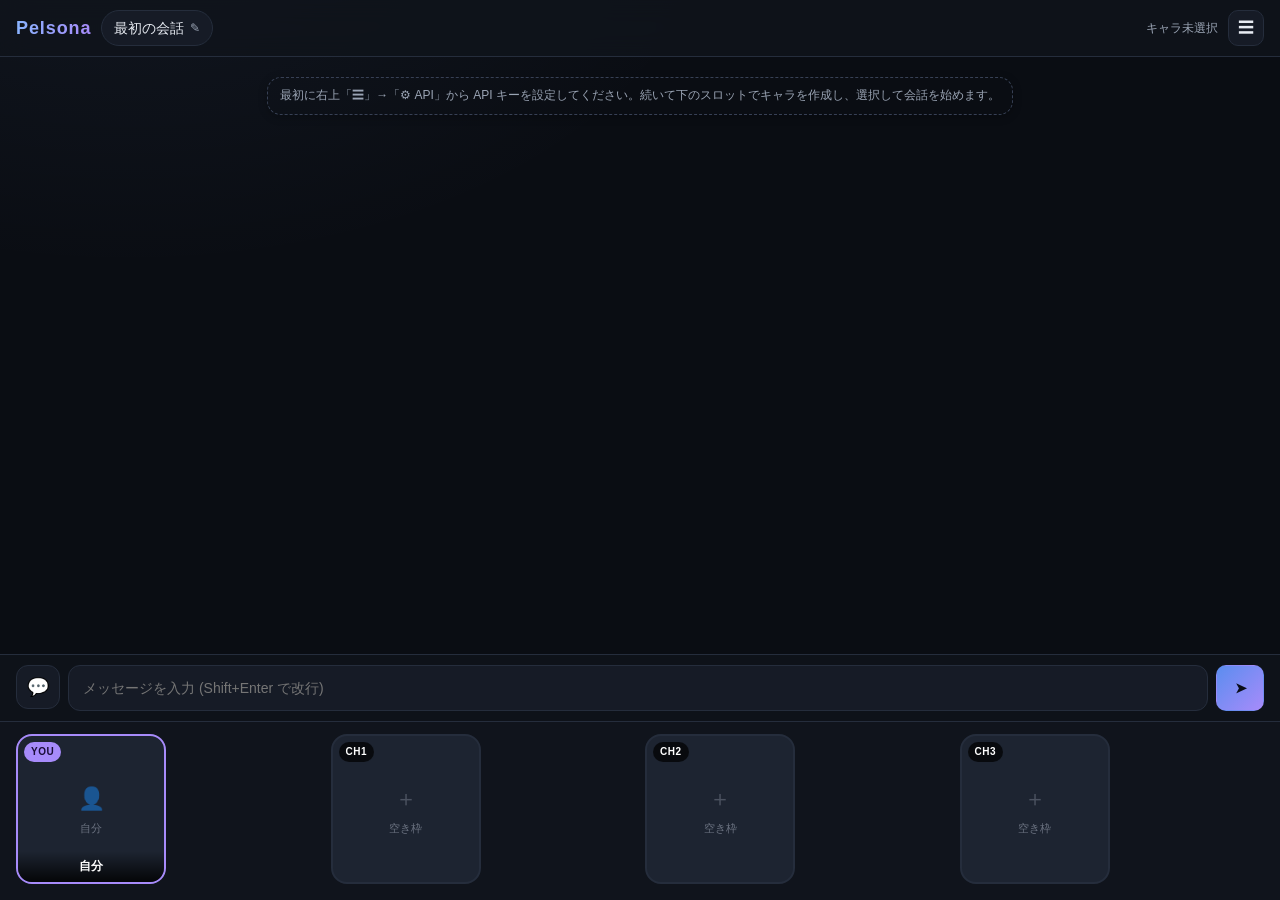
==== index.html @ 5e270f87 "Tighten reply parsing and add regenerate / length controls - Parser now scans the entire reply for [" ====
<!DOCTYPE html>
<html lang="ja">
<head>
<meta charset="UTF-8" />
<meta name="viewport" content="width=device-width, initial-scale=1.0" />
<title>Pelsona - キャラクターチャット</title>
<link rel="stylesheet" href="styles.css" />
</head>
<body>
  <div class="app">
    <header class="topbar">
      <div class="topbar-left">
        <h1 class="brand">Pelsona</h1>
        <button id="btnChatMeta" class="chat-label" title="チャット設定">
          <span id="chatNameLabel">新しい会話</span>
          <span class="chat-edit-icon">✎</span>
        </button>
      </div>
      <div class="topbar-right">
        <span id="activeLabel" class="active-label"></span>
        <button id="btnMenu" class="icon-btn-lg" title="メニュー">☰</button>
      </div>
    </header>

    <main id="chatArea" class="chat-area">
      <div id="messages" class="messages"></div>
      <div id="placeholder" class="placeholder">
        <div class="placeholder-inner">
          <div class="placeholder-icon">💬</div>
          <p class="placeholder-title">キャラを選んで会話を始めよう</p>
          <p class="placeholder-sub">下のスロットをクリックしてキャラを設定・選択します。複数選ぶとグループ会話になります。</p>
        </div>
      </div>
    </main>

    <form id="composer" class="composer">
      <button id="btnMode" type="button" class="mode-toggle" title="入力モード切替 (💬 セリフ / 📖 地の文)">💬</button>
      <textarea id="input" placeholder="メッセージを入力 (Shift+Enter で改行)" rows="1"></textarea>
      <button id="btnSend" type="submit" class="btn btn-primary btn-send" title="送信">
        <span class="send-icon">➤</span>
      </button>
    </form>

    <section class="slot-bar" id="slotBar"></section>
  </div>

  <!-- Drawer -->
  <div id="drawer" class="drawer hidden" role="dialog" aria-modal="true">
    <div class="drawer-panel">
      <div class="drawer-header">
        <h2 class="drawer-title">メニュー</h2>
        <button class="icon-btn" data-close="drawer" aria-label="閉じる">✕</button>
      </div>
      <div class="drawer-tabs">
        <button class="drawer-tab active" data-tab="chats">💬 チャット</button>
        <button class="drawer-tab" data-tab="presets">📚 キャラ</button>
        <button class="drawer-tab" data-tab="world">🌍 世界観</button>
        <button class="drawer-tab" data-tab="api">⚙ API</button>
      </div>

      <div class="drawer-body">
        <!-- Chats tab -->
        <section class="drawer-section active" data-panel="chats">
          <div class="drawer-toolbar">
            <button id="btnNewChat" class="btn btn-primary">＋ 新しい会話</button>
          </div>
          <div id="chatList" class="list"></div>
        </section>

        <!-- Presets tab -->
        <section class="drawer-section" data-panel="presets">
          <p class="hint">キャラ編集画面の「プリセットに保存」ボタンで登録できます。</p>
          <div id="presetList" class="list"></div>
        </section>

        <!-- World tab -->
        <section class="drawer-section" data-panel="world">
          <p class="hint">世界観は全チャットで共通のシステム設定として挿入されます。</p>
          <label class="field">
            <span>世界観のタイトル</span>
            <input type="text" id="worldName" placeholder="例: 剣と魔法の異世界" />
          </label>
          <label class="field">
            <span>世界観の説明</span>
            <textarea id="worldDescription" rows="10" placeholder="例: 200年前の大戦で魔王が封印された世界。主人公は異世界から召喚された..."></textarea>
          </label>
          <div class="drawer-actions">
            <button id="btnSaveWorld" class="btn btn-primary">保存</button>
          </div>
        </section>

        <!-- API tab -->
        <section class="drawer-section" data-panel="api">
          <label class="field">
            <span>プロバイダ</span>
            <select id="apiProvider">
              <option value="gemini">Google Gemini</option>
              <option value="anthropic">Anthropic (Claude)</option>
              <option value="openai">OpenAI 互換</option>
            </select>
          </label>
          <label class="field">
            <span>API キー</span>
            <input type="password" id="apiKey" placeholder="sk-... / AIza..." autocomplete="off" />
            <small class="hint">キーはこのブラウザの localStorage にのみ保存されます。</small>
          </label>
          <label class="field">
            <span>エンドポイント (任意・OpenAI互換のみ)</span>
            <input type="text" id="apiBase" placeholder="例: https://api.openai.com/v1" />
          </label>
          <label class="field">
            <span>モデル名</span>
            <input type="text" id="apiModel" placeholder="gemini-2.5-flash / claude-opus-4-7 / gpt-4o-mini" />
          </label>
          <div class="field-row">
            <label class="field">
              <span>Temperature</span>
              <input type="number" id="apiTemp" min="0" max="2" step="0.1" value="0.8" />
            </label>
            <label class="field">
              <span>最大トークン</span>
              <input type="number" id="apiMaxTokens" min="64" max="8192" step="64" value="1024" />
            </label>
          </div>
          <div class="drawer-actions">
            <button id="apiSave" class="btn btn-primary">保存</button>
          </div>
        </section>
      </div>
    </div>
  </div>

  <!-- Character edit modal -->
  <div id="charModal" class="modal hidden" role="dialog" aria-modal="true">
    <div class="modal-card">
      <div class="modal-header">
        <h2 id="charModalTitle">キャラクター設定</h2>
        <button class="icon-btn" data-close="charModal" aria-label="閉じる">✕</button>
      </div>
      <div class="modal-body">
        <div class="avatar-edit">
          <div class="avatar-preview" id="avatarPreview">
            <span class="avatar-preview-placeholder">🖼</span>
          </div>
          <div class="avatar-controls">
            <label class="btn btn-secondary btn-block">
              画像を選択
              <input type="file" id="avatarFile" accept="image/*" hidden />
            </label>
            <button type="button" id="avatarClear" class="btn btn-ghost btn-block">画像削除</button>
          </div>
        </div>

        <div class="preset-controls" id="presetControls">
          <button type="button" id="btnLoadPreset" class="btn btn-secondary">📚 プリセットから読込</button>
          <button type="button" id="btnSavePreset" class="btn btn-secondary">💾 プリセットに保存</button>
        </div>

        <label class="field">
          <span>名前</span>
          <input type="text" id="charName" maxlength="40" placeholder="キャラ名" />
        </label>
        <label class="field" id="personaField">
          <span>キャラ設定 (人格・背景・性格など)</span>
          <textarea id="charPersona" rows="4" placeholder="例: クールで知的な探偵。皮肉屋だが情に厚い。"></textarea>
        </label>
        <label class="field" id="toneField">
          <span>口調 (話し方の特徴)</span>
          <textarea id="charTone" rows="3" placeholder="例: 一人称は「僕」。語尾に「〜だよ」を使う。敬語は使わない。"></textarea>
        </label>
        <label class="field" id="greetingField">
          <span>最初の一言 (任意)</span>
          <input type="text" id="charGreeting" placeholder="例: やあ、今日はどんな依頼だい？" />
        </label>
      </div>
      <div class="modal-footer">
        <button type="button" id="charDelete" class="btn btn-danger">枠を空にする</button>
        <div class="modal-footer-right">
          <button type="button" class="btn btn-ghost" data-close="charModal">キャンセル</button>
          <button type="button" id="charSave" class="btn btn-primary">保存</button>
        </div>
      </div>
    </div>
  </div>

  <!-- Chat meta modal -->
  <div id="chatMetaModal" class="modal hidden" role="dialog" aria-modal="true">
    <div class="modal-card">
      <div class="modal-header">
        <h2>チャット設定</h2>
        <button class="icon-btn" data-close="chatMetaModal" aria-label="閉じる">✕</button>
      </div>
      <div class="modal-body">
        <label class="field">
          <span>チャット名</span>
          <input type="text" id="chatNameInput" maxlength="60" />
        </label>
        <label class="field">
          <span>応答の文量</span>
          <select id="chatLength">
            <option value="short">短め (簡潔)</option>
            <option value="normal">標準</option>
            <option value="long">長め (描写多め)</option>
            <option value="very_long">とても長め (じっくり描写)</option>
          </select>
        </label>
        <label class="field">
          <span>シチュエーション設定 (このチャットだけの状況)</span>
          <textarea id="chatSituation" rows="6" placeholder="例: 酒場で偶然出会った場面。夜更けで人気は少ない。主人公は疲れた様子で席に座る。"></textarea>
          <small class="hint">今回のチャットでのみ機能する場面・状況を書きます。</small>
        </label>
        <label class="field">
          <span>引き継ぎメモ (前回までのあらすじ)</span>
          <textarea id="chatCarryover" rows="6" placeholder="例: 前回、主人公とアリアは森の洞窟で怪物と戦い、撃退した。彼らは街へ戻る道中..."></textarea>
          <small class="hint">別チャットから話の流れを継承したいときに書きます。システムプロンプトに含まれます。</small>
        </label>
      </div>
      <div class="modal-footer">
        <button type="button" id="chatDelete" class="btn btn-danger">このチャットを削除</button>
        <div class="modal-footer-right">
          <button type="button" class="btn btn-ghost" data-close="chatMetaModal">キャンセル</button>
          <button type="button" id="chatMetaSave" class="btn btn-primary">保存</button>
        </div>
      </div>
    </div>
  </div>

  <!-- New chat modal -->
  <div id="newChatModal" class="modal hidden" role="dialog" aria-modal="true">
    <div class="modal-card">
      <div class="modal-header">
        <h2>新しい会話</h2>
        <button class="icon-btn" data-close="newChatModal" aria-label="閉じる">✕</button>
      </div>
      <div class="modal-body">
        <label class="field">
          <span>チャット名</span>
          <input type="text" id="newChatName" placeholder="例: 森の奥での邂逅" />
        </label>
        <label class="field">
          <span>キャラ構成</span>
          <select id="newChatSlotsSource">
            <option value="current">現在のスロットを引き継ぐ</option>
            <option value="empty">空の状態から始める</option>
          </select>
        </label>
        <label class="field">
          <span>シチュエーション (このチャット用)</span>
          <textarea id="newChatSituation" rows="4" placeholder="このチャット限定の場面・状況"></textarea>
        </label>
        <label class="field">
          <span>引き継ぎメモ (任意)</span>
          <textarea id="newChatCarryover" rows="4" placeholder="前の会話から引き継ぎたい流れ"></textarea>
          <button type="button" id="btnFillCarryover" class="btn btn-ghost btn-small">現在の会話の末尾を引用</button>
        </label>
      </div>
      <div class="modal-footer">
        <div></div>
        <div class="modal-footer-right">
          <button type="button" class="btn btn-ghost" data-close="newChatModal">キャンセル</button>
          <button type="button" id="newChatCreate" class="btn btn-primary">作成</button>
        </div>
      </div>
    </div>
  </div>

  <!-- Preset picker modal -->
  <div id="presetPickerModal" class="modal hidden" role="dialog" aria-modal="true">
    <div class="modal-card">
      <div class="modal-header">
        <h2>プリセットから読込</h2>
        <button class="icon-btn" data-close="presetPickerModal" aria-label="閉じる">✕</button>
      </div>
      <div class="modal-body">
        <p class="hint">クリックすると現在編集中のスロットに読み込みます。</p>
        <div id="presetPickerList" class="preset-grid"></div>
      </div>
    </div>
  </div>

  <!-- Save preset modal -->
  <div id="savePresetModal" class="modal hidden" role="dialog" aria-modal="true">
    <div class="modal-card">
      <div class="modal-header">
        <h2>プリセットに保存</h2>
        <button class="icon-btn" data-close="savePresetModal" aria-label="閉じる">✕</button>
      </div>
      <div class="modal-body">
        <label class="field">
          <span>プリセット名</span>
          <input type="text" id="savePresetName" maxlength="40" />
          <small class="hint">同名のプリセットがあれば上書きされます。</small>
        </label>
      </div>
      <div class="modal-footer">
        <div></div>
        <div class="modal-footer-right">
          <button type="button" class="btn btn-ghost" data-close="savePresetModal">キャンセル</button>
          <button type="button" id="savePresetConfirm" class="btn btn-primary">保存</button>
        </div>
      </div>
    </div>
  </div>

  <!-- Toast -->
  <div id="toast" class="toast hidden"></div>

  <script src="app.js"></script>
</body>
</html>
---- styles.css ----
:root {
  --bg: #0a0d13;
  --bg-1: #10141c;
  --bg-2: #161b26;
  --bg-3: #1d2431;
  --bg-hover: #242c3b;
  --border: #252d3c;
  --border-strong: #374055;
  --text: #e8ecf3;
  --text-dim: #9aa4b4;
  --text-muted: #6b7280;
  --accent: #8ab4ff;
  --accent-strong: #5b8def;
  --accent-2: #a78bfa;
  --danger: #f87171;
  --success: #34d399;
  --warning: #fbbf24;
  --bubble-other: #1c2332;
  --bubble-me: #2d3470;
  --bubble-me-border: #4a52a8;
  --shadow-lg: 0 24px 48px rgba(0, 0, 0, 0.45);
  --shadow-md: 0 8px 24px rgba(0, 0, 0, 0.32);
  --shadow-sm: 0 2px 8px rgba(0, 0, 0, 0.25);
  --radius-xl: 20px;
  --radius-lg: 16px;
  --radius-md: 12px;
  --radius-sm: 8px;
}

* { box-sizing: border-box; }

html, body {
  margin: 0;
  padding: 0;
  height: 100%;
  background: var(--bg);
  background-image:
    radial-gradient(1000px 600px at 10% -10%, rgba(138, 180, 255, 0.06), transparent 60%),
    radial-gradient(800px 500px at 110% 110%, rgba(167, 139, 250, 0.05), transparent 60%);
  color: var(--text);
  font-family: -apple-system, BlinkMacSystemFont, "Segoe UI", "Hiragino Sans",
               "Yu Gothic", Meiryo, "Noto Sans JP", sans-serif;
  font-size: 14px;
  line-height: 1.6;
  overflow: hidden;
  -webkit-font-smoothing: antialiased;
}

body { display: block; }

.app {
  display: grid;
  grid-template-rows: auto 1fr auto auto;
  height: 100vh;
}

/* ---------- Top bar ---------- */
.topbar {
  display: flex;
  align-items: center;
  justify-content: space-between;
  gap: 12px;
  padding: 10px 16px;
  background: rgba(16, 20, 28, 0.85);
  backdrop-filter: blur(12px);
  -webkit-backdrop-filter: blur(12px);
  border-bottom: 1px solid var(--border);
  z-index: 10;
}
.topbar-left, .topbar-right {
  display: flex;
  align-items: center;
  gap: 10px;
  min-width: 0;
}
.brand {
  margin: 0;
  font-size: 18px;
  font-weight: 700;
  letter-spacing: 0.05em;
  background: linear-gradient(90deg, var(--accent), var(--accent-2));
  -webkit-background-clip: text;
  background-clip: text;
  -webkit-text-fill-color: transparent;
  white-space: nowrap;
}
.chat-label {
  display: inline-flex;
  align-items: center;
  gap: 6px;
  background: var(--bg-2);
  border: 1px solid var(--border);
  color: var(--text);
  padding: 6px 12px;
  border-radius: 999px;
  font: inherit;
  cursor: pointer;
  max-width: 40vw;
  min-width: 0;
  transition: border-color 0.15s ease, background 0.15s ease;
}
.chat-label:hover { border-color: var(--border-strong); background: var(--bg-3); }
.chat-label > span:first-child {
  overflow: hidden;
  text-overflow: ellipsis;
  white-space: nowrap;
}
.chat-edit-icon { color: var(--text-dim); font-size: 12px; }
.active-label {
  color: var(--text-dim);
  font-size: 12px;
  max-width: 30vw;
  overflow: hidden;
  text-overflow: ellipsis;
  white-space: nowrap;
}

/* ---------- Chat area ---------- */
.chat-area {
  position: relative;
  overflow-y: auto;
  padding: 20px 16px 12px;
  scroll-behavior: smooth;
}
.messages {
  display: flex;
  flex-direction: column;
  gap: 12px;
  max-width: 900px;
  margin: 0 auto;
  padding-bottom: 8px;
}
.placeholder {
  position: absolute;
  inset: 0;
  display: flex;
  align-items: center;
  justify-content: center;
  pointer-events: none;
  padding: 32px;
}
.placeholder-inner {
  text-align: center;
  max-width: 360px;
}
.placeholder-icon { font-size: 40px; margin-bottom: 10px; opacity: 0.6; }
.placeholder-title { color: var(--text); font-size: 16px; margin: 0 0 6px; }
.placeholder-sub { color: var(--text-dim); font-size: 13px; margin: 0; line-height: 1.6; }

/* ---------- Messages ---------- */
.msg {
  display: flex;
  gap: 10px;
  align-items: flex-end;
  max-width: 82%;
  animation: msgIn 0.18s ease-out;
}
@keyframes msgIn {
  from { opacity: 0; transform: translateY(6px); }
  to   { opacity: 1; transform: translateY(0); }
}
.msg.me { align-self: flex-end; flex-direction: row-reverse; }
.msg .avatar {
  width: 40px;
  height: 40px;
  border-radius: 50%;
  background-color: var(--bg-3);
  background-size: cover;
  background-position: center;
  border: 1px solid var(--border);
  flex-shrink: 0;
  display: flex;
  align-items: center;
  justify-content: center;
  font-size: 14px;
  color: var(--text-dim);
  box-shadow: var(--shadow-sm);
}
.msg-body { min-width: 0; display: flex; flex-direction: column; }
.msg .name {
  font-size: 11px;
  color: var(--text-dim);
  margin-bottom: 3px;
  padding: 0 4px;
}
.msg.me .name { text-align: right; }
.msg .bubble {
  background: var(--bubble-other);
  padding: 10px 14px;
  border-radius: 14px;
  border: 1px solid var(--border);
  white-space: pre-wrap;
  word-break: break-word;
  box-shadow: var(--shadow-sm);
}
.msg.me .bubble {
  background: var(--bubble-me);
  border-color: var(--bubble-me-border);
}
.msg .bubble.typing {
  color: var(--text-dim);
  font-style: italic;
}
.msg.system {
  align-self: center;
  max-width: 92%;
}
.msg.system .bubble {
  background: transparent;
  border: 1px dashed var(--border-strong);
  color: var(--text-dim);
  font-size: 12px;
  padding: 8px 12px;
}
.msg.error .bubble {
  background: rgba(248, 113, 113, 0.08);
  border-color: var(--danger);
  color: #fca5a5;
}

.regen-row {
  display: flex;
  justify-content: center;
  margin: 4px 0 6px;
}
.regen-row .btn {
  font-size: 12px;
  padding: 5px 12px;
  border-radius: 999px;
  background: var(--bg-2);
  border: 1px solid var(--border);
  color: var(--text-dim);
}
.regen-row .btn:hover {
  background: var(--bg-3);
  color: var(--text);
  border-color: var(--border-strong);
}

/* ---------- Composer ---------- */
.composer {
  display: flex;
  gap: 8px;
  padding: 10px 16px;
  background: rgba(16, 20, 28, 0.85);
  backdrop-filter: blur(12px);
  -webkit-backdrop-filter: blur(12px);
  border-top: 1px solid var(--border);
}
.composer textarea {
  flex: 1;
  resize: none;
  max-height: 160px;
  min-height: 42px;
  padding: 11px 14px;
  border-radius: 12px;
  border: 1px solid var(--border);
  background: var(--bg-2);
  color: var(--text);
  font: inherit;
  outline: none;
  transition: border-color 0.15s ease;
}
.composer textarea:focus { border-color: var(--accent); }
.btn-send {
  min-width: 48px;
  padding: 0 16px;
  display: inline-flex;
  align-items: center;
  justify-content: center;
}
.send-icon { transform: translateX(1px); font-size: 14px; }

.mode-toggle {
  width: 44px;
  height: 44px;
  border-radius: 12px;
  border: 1px solid var(--border);
  background: var(--bg-2);
  color: var(--text);
  font-size: 18px;
  cursor: pointer;
  display: inline-flex;
  align-items: center;
  justify-content: center;
  transition: background 0.15s ease, border-color 0.15s ease;
  flex-shrink: 0;
}
.mode-toggle:hover { background: var(--bg-3); border-color: var(--border-strong); }
.mode-toggle.narration {
  background: rgba(167, 139, 250, 0.15);
  border-color: var(--accent-2);
  color: var(--accent-2);
}

/* Narration messages (centered, italic, no avatar) */
.msg.narration {
  align-self: center;
  max-width: 88%;
  flex-direction: column;
  align-items: stretch;
}
.msg.narration .avatar { display: none; }
.msg.narration .name {
  text-align: center;
  color: var(--accent-2);
  letter-spacing: 0.1em;
  font-size: 10px;
}
.msg.narration .bubble {
  background: transparent;
  border: 1px solid rgba(167, 139, 250, 0.35);
  color: #d4c5ff;
  font-style: italic;
  text-align: center;
  padding: 10px 16px;
  border-radius: 10px;
}
.msg.me.narration .bubble {
  background: rgba(167, 139, 250, 0.08);
}

/* ---------- Slot bar ---------- */
.slot-bar {
  display: grid;
  grid-template-columns: repeat(4, 1fr);
  gap: 10px;
  padding: 12px 16px 16px;
  background: var(--bg-1);
  border-top: 1px solid var(--border);
}
.slot {
  aspect-ratio: 1 / 1;
  max-height: 150px;
  min-height: 68px;
  border-radius: var(--radius-lg);
  background: var(--bg-3);
  border: 2px solid var(--border);
  position: relative;
  overflow: hidden;
  cursor: pointer;
  transition: transform 0.08s ease, border-color 0.15s ease, box-shadow 0.2s ease;
  user-select: none;
}
.slot:hover { border-color: var(--border-strong); transform: translateY(-1px); }
.slot:active { transform: scale(0.98); }

.slot .slot-img {
  position: absolute;
  inset: 0;
  background-size: cover;
  background-position: center;
}
.slot .slot-empty {
  position: absolute;
  inset: 0;
  display: flex;
  flex-direction: column;
  align-items: center;
  justify-content: center;
  color: var(--text-muted);
  font-size: 11px;
  gap: 4px;
  text-align: center;
  padding: 8px;
}
.slot .slot-empty-icon { font-size: 22px; opacity: 0.6; }
.slot .slot-name {
  position: absolute;
  left: 0; right: 0; bottom: 0;
  padding: 6px 10px;
  font-size: 12px;
  font-weight: 600;
  background: linear-gradient(180deg, transparent, rgba(0,0,0,0.85));
  color: #fff;
  text-align: center;
  overflow: hidden;
  text-overflow: ellipsis;
  white-space: nowrap;
}
.slot .slot-badge {
  position: absolute;
  top: 6px;
  left: 6px;
  background: rgba(0, 0, 0, 0.7);
  color: #fff;
  font-size: 10px;
  font-weight: 600;
  letter-spacing: 0.05em;
  padding: 2px 7px;
  border-radius: 999px;
  backdrop-filter: blur(4px);
}
.slot .slot-edit {
  position: absolute;
  top: 6px;
  right: 6px;
  background: rgba(0, 0, 0, 0.7);
  color: #fff;
  border: none;
  border-radius: 999px;
  width: 26px;
  height: 26px;
  font-size: 13px;
  cursor: pointer;
  opacity: 0;
  transition: opacity 0.15s ease, background 0.15s ease;
  backdrop-filter: blur(4px);
}
.slot:hover .slot-edit { opacity: 1; }
.slot .slot-edit:hover { background: rgba(0, 0, 0, 0.9); }

.slot.self { border-color: var(--accent-2); }
.slot.self .slot-badge { background: var(--accent-2); color: #1a0d38; }
.slot.selected {
  border-color: var(--accent);
  box-shadow: 0 0 0 3px rgba(138, 180, 255, 0.22), var(--shadow-md);
}
.slot.selected .slot-badge { background: var(--accent); color: #0b1020; }

/* ---------- Buttons ---------- */
.btn {
  border: 1px solid var(--border);
  background: var(--bg-3);
  color: var(--text);
  padding: 9px 14px;
  border-radius: 10px;
  cursor: pointer;
  font: inherit;
  transition: background 0.15s ease, border-color 0.15s ease, transform 0.08s ease;
  display: inline-flex;
  align-items: center;
  justify-content: center;
  gap: 6px;
  white-space: nowrap;
}
.btn:hover { background: var(--bg-hover); }
.btn:active { transform: translateY(1px); }
.btn:disabled { opacity: 0.45; cursor: not-allowed; }
.btn-primary {
  background: linear-gradient(135deg, var(--accent-strong), var(--accent-2));
  color: #0a0d18;
  border-color: transparent;
  font-weight: 600;
}
.btn-primary:hover { filter: brightness(1.08); }
.btn-secondary { background: var(--bg-3); }
.btn-ghost { background: transparent; border-color: transparent; color: var(--text-dim); }
.btn-ghost:hover { background: var(--bg-3); color: var(--text); }
.btn-danger { background: transparent; color: var(--danger); border-color: var(--danger); }
.btn-danger:hover { background: rgba(248, 113, 113, 0.1); }
.btn-block { width: 100%; }
.btn-small { padding: 6px 10px; font-size: 12px; }

.icon-btn {
  background: transparent;
  color: var(--text-dim);
  border: none;
  width: 32px;
  height: 32px;
  border-radius: 8px;
  cursor: pointer;
  font-size: 14px;
  display: inline-flex;
  align-items: center;
  justify-content: center;
}
.icon-btn:hover { background: var(--bg-3); color: var(--text); }
.icon-btn-lg {
  background: var(--bg-2);
  border: 1px solid var(--border);
  color: var(--text);
  width: 36px;
  height: 36px;
  border-radius: 10px;
  cursor: pointer;
  font-size: 16px;
  display: inline-flex;
  align-items: center;
  justify-content: center;
}
.icon-btn-lg:hover { background: var(--bg-3); border-color: var(--border-strong); }

/* ---------- Drawer ---------- */
.drawer {
  position: fixed;
  inset: 0;
  background: rgba(0, 0, 0, 0.55);
  display: flex;
  justify-content: flex-end;
  z-index: 80;
  animation: fadeIn 0.15s ease-out;
}
.drawer.hidden { display: none; }
@keyframes fadeIn { from { opacity: 0 } to { opacity: 1 } }
.drawer-panel {
  width: min(440px, 92vw);
  height: 100%;
  background: var(--bg-1);
  border-left: 1px solid var(--border);
  display: flex;
  flex-direction: column;
  box-shadow: var(--shadow-lg);
  animation: slideIn 0.22s ease-out;
}
@keyframes slideIn {
  from { transform: translateX(100%); }
  to   { transform: translateX(0); }
}
.drawer-header {
  display: flex;
  align-items: center;
  justify-content: space-between;
  padding: 14px 16px;
  border-bottom: 1px solid var(--border);
}
.drawer-title { margin: 0; font-size: 15px; font-weight: 600; }
.drawer-tabs {
  display: flex;
  padding: 6px;
  gap: 4px;
  border-bottom: 1px solid var(--border);
  background: var(--bg);
}
.drawer-tab {
  flex: 1;
  padding: 9px 8px;
  background: transparent;
  border: none;
  color: var(--text-dim);
  font: inherit;
  font-size: 12px;
  cursor: pointer;
  border-radius: 8px;
  transition: background 0.15s ease, color 0.15s ease;
}
.drawer-tab:hover { background: var(--bg-2); color: var(--text); }
.drawer-tab.active {
  background: var(--bg-3);
  color: var(--text);
  font-weight: 600;
}
.drawer-body {
  flex: 1;
  overflow-y: auto;
  padding: 16px;
  display: flex;
  flex-direction: column;
  gap: 14px;
}
.drawer-section { display: none; flex-direction: column; gap: 14px; }
.drawer-section.active { display: flex; }
.drawer-toolbar { display: flex; gap: 8px; }
.drawer-actions { display: flex; justify-content: flex-end; gap: 8px; margin-top: 4px; }

/* ---------- Lists ---------- */
.list { display: flex; flex-direction: column; gap: 8px; }
.list-item {
  background: var(--bg-2);
  border: 1px solid var(--border);
  border-radius: var(--radius-md);
  padding: 10px 12px;
  display: flex;
  align-items: center;
  gap: 10px;
  cursor: pointer;
  transition: border-color 0.15s ease, background 0.15s ease;
}
.list-item:hover { border-color: var(--border-strong); background: var(--bg-3); }
.list-item.active { border-color: var(--accent); box-shadow: 0 0 0 2px rgba(138, 180, 255, 0.2); }
.list-item-main { flex: 1; min-width: 0; }
.list-item-title {
  font-size: 13px;
  font-weight: 600;
  overflow: hidden;
  text-overflow: ellipsis;
  white-space: nowrap;
}
.list-item-sub {
  font-size: 11px;
  color: var(--text-dim);
  overflow: hidden;
  text-overflow: ellipsis;
  white-space: nowrap;
  margin-top: 2px;
}
.list-item-actions {
  display: flex;
  gap: 4px;
  opacity: 0;
  transition: opacity 0.15s ease;
}
.list-item:hover .list-item-actions { opacity: 1; }
.list-empty {
  text-align: center;
  padding: 24px;
  color: var(--text-dim);
  font-size: 13px;
}
.list-item-avatar {
  width: 36px;
  height: 36px;
  border-radius: 50%;
  background: var(--bg-3) center/cover no-repeat;
  border: 1px solid var(--border);
  flex-shrink: 0;
}

/* ---------- Preset grid ---------- */
.preset-grid {
  display: grid;
  grid-template-columns: repeat(auto-fill, minmax(120px, 1fr));
  gap: 10px;
}
.preset-card {
  background: var(--bg-2);
  border: 1px solid var(--border);
  border-radius: var(--radius-md);
  padding: 10px;
  cursor: pointer;
  text-align: center;
  transition: border-color 0.15s ease, transform 0.08s ease;
}
.preset-card:hover { border-color: var(--accent); transform: translateY(-1px); }
.preset-card-img {
  width: 100%;
  aspect-ratio: 1/1;
  background: var(--bg-3) center/cover no-repeat;
  border-radius: var(--radius-sm);
  margin-bottom: 6px;
  display: flex;
  align-items: center;
  justify-content: center;
  color: var(--text-muted);
  font-size: 28px;
}
.preset-card-name {
  font-size: 12px;
  font-weight: 600;
  overflow: hidden;
  text-overflow: ellipsis;
  white-space: nowrap;
}

/* ---------- Modal ---------- */
.modal {
  position: fixed;
  inset: 0;
  background: rgba(0, 0, 0, 0.65);
  display: flex;
  align-items: center;
  justify-content: center;
  z-index: 100;
  padding: 16px;
  animation: fadeIn 0.15s ease-out;
}
.modal.hidden { display: none; }
.modal-card {
  background: var(--bg-1);
  border: 1px solid var(--border);
  border-radius: var(--radius-lg);
  width: 100%;
  max-width: 560px;
  max-height: 90vh;
  display: flex;
  flex-direction: column;
  box-shadow: var(--shadow-lg);
  animation: popIn 0.18s ease-out;
}
@keyframes popIn {
  from { opacity: 0; transform: scale(0.96) translateY(4px); }
  to   { opacity: 1; transform: scale(1) translateY(0); }
}
.modal-header {
  display: flex;
  align-items: center;
  justify-content: space-between;
  padding: 14px 16px;
  border-bottom: 1px solid var(--border);
}
.modal-header h2 { margin: 0; font-size: 15px; font-weight: 600; }
.modal-body {
  padding: 16px;
  overflow-y: auto;
  display: flex;
  flex-direction: column;
  gap: 14px;
}
.modal-footer {
  display: flex;
  justify-content: space-between;
  align-items: center;
  gap: 10px;
  padding: 12px 16px;
  border-top: 1px solid var(--border);
}
.modal-footer-right { display: flex; gap: 8px; }

/* ---------- Fields ---------- */
.field { display: flex; flex-direction: column; gap: 6px; }
.field > span {
  font-size: 12px;
  color: var(--text-dim);
  font-weight: 500;
}
.field input, .field textarea, .field select {
  background: var(--bg-2);
  border: 1px solid var(--border);
  color: var(--text);
  padding: 10px 12px;
  border-radius: 10px;
  font: inherit;
  outline: none;
  transition: border-color 0.15s ease, background 0.15s ease;
}
.field input:focus, .field textarea:focus, .field select:focus {
  border-color: var(--accent);
  background: var(--bg-3);
}
.field textarea { resize: vertical; line-height: 1.55; }
.field-row { display: grid; grid-template-columns: 1fr 1fr; gap: 12px; }
.hint {
  color: var(--text-dim);
  font-size: 11px;
  line-height: 1.55;
  margin: 0;
}

/* ---------- Avatar edit ---------- */
.avatar-edit {
  display: flex;
  gap: 14px;
  align-items: center;
  padding: 4px 0;
}
.avatar-preview {
  width: 96px;
  height: 96px;
  border-radius: var(--radius-lg);
  background: var(--bg-3) center/cover no-repeat;
  border: 1px solid var(--border);
  flex-shrink: 0;
  display: flex;
  align-items: center;
  justify-content: center;
  color: var(--text-muted);
  font-size: 28px;
}
.avatar-preview[style*="background-image"] .avatar-preview-placeholder { display: none; }
.avatar-controls {
  display: flex;
  flex-direction: column;
  gap: 6px;
  flex: 1;
  min-width: 0;
}

.preset-controls {
  display: grid;
  grid-template-columns: 1fr 1fr;
  gap: 8px;
}

/* ---------- Toast ---------- */
.toast {
  position: fixed;
  bottom: 24px;
  left: 50%;
  transform: translateX(-50%);
  background: var(--bg-3);
  color: var(--text);
  border: 1px solid var(--border-strong);
  padding: 10px 16px;
  border-radius: 999px;
  font-size: 13px;
  box-shadow: var(--shadow-md);
  z-index: 200;
  animation: toastIn 0.2s ease-out;
}
.toast.hidden { display: none; }
@keyframes toastIn {
  from { opacity: 0; transform: translate(-50%, 6px); }
  to   { opacity: 1; transform: translate(-50%, 0); }
}

/* ---------- Responsive ---------- */
@media (max-width: 640px) {
  .slot-bar { gap: 6px; padding: 8px 10px 12px; }
  .slot { border-radius: 12px; min-height: 60px; }
  .slot .slot-edit { opacity: 1; }
  .topbar { padding: 8px 10px; }
  .composer { padding: 8px 10px; }
  .chat-area { padding: 14px 10px 8px; }
  .brand { font-size: 16px; }
  .chat-label { max-width: 34vw; padding: 5px 10px; font-size: 13px; }
  .active-label { display: none; }
  .field-row { grid-template-columns: 1fr; }
  .preset-controls { grid-template-columns: 1fr; }
}

/* ---------- Scrollbar ---------- */
::-webkit-scrollbar { width: 8px; height: 8px; }
::-webkit-scrollbar-track { background: transparent; }
::-webkit-scrollbar-thumb {
  background: var(--bg-3);
  border-radius: 8px;
}
::-webkit-scrollbar-thumb:hover { background: var(--border-strong); }
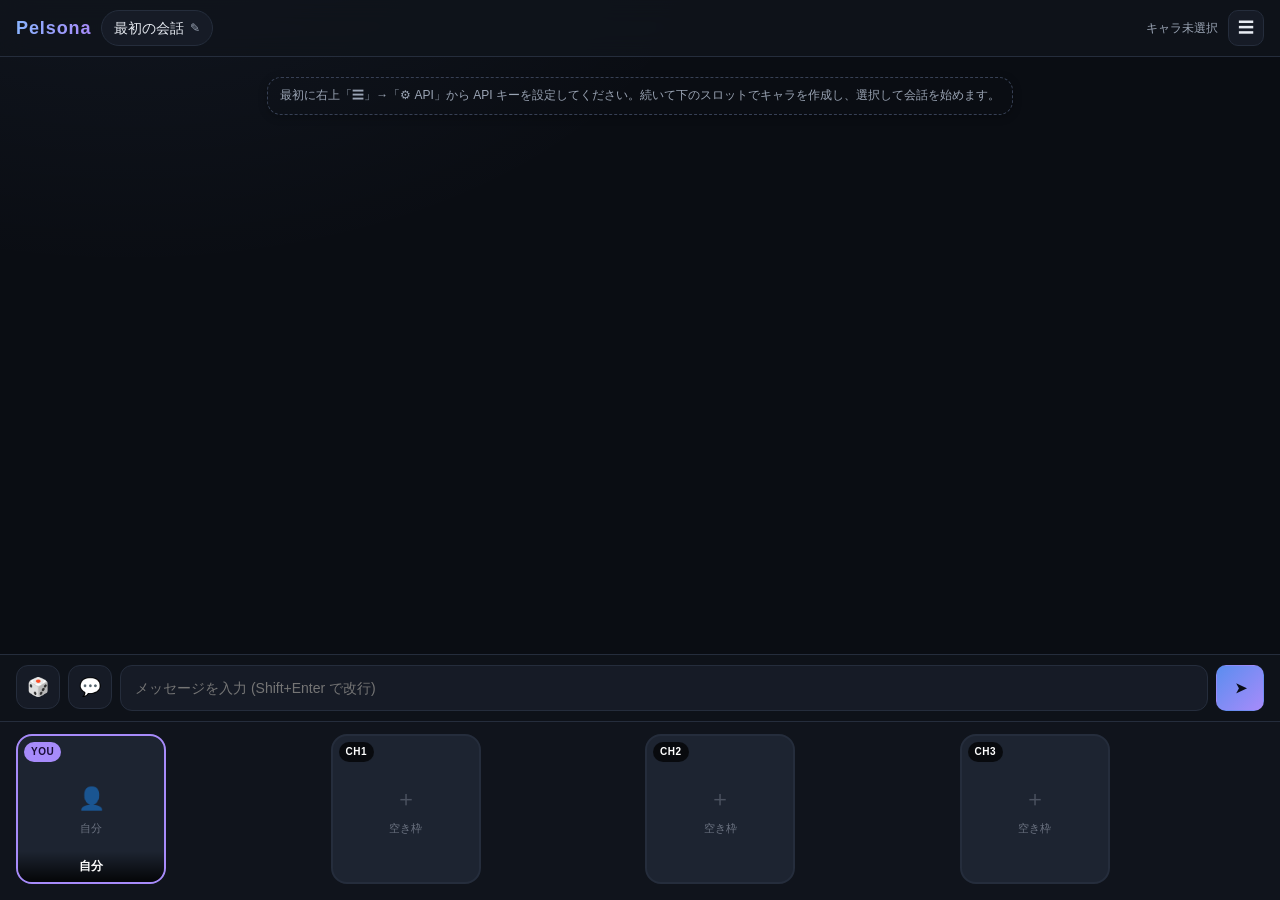
==== commit 84111a17: "Add dice rolling and HTML chat log export A 🎲 button next to the mode toggle opens a dice modal that" ====
--- a/index.html
+++ b/index.html
@@ -34,6 +34,7 @@
     </main>
 
     <form id="composer" class="composer">
+      <button id="btnDice" type="button" class="mode-toggle" title="ダイスロール">🎲</button>
       <button id="btnMode" type="button" class="mode-toggle" title="入力モード切替 (💬 セリフ / 📖 地の文)">💬</button>
       <textarea id="input" placeholder="メッセージを入力 (Shift+Enter で改行)" rows="1"></textarea>
       <button id="btnSend" type="submit" class="btn btn-primary btn-send" title="送信">
@@ -53,6 +54,7 @@
       </div>
       <div class="drawer-tabs">
         <button class="drawer-tab active" data-tab="chats">💬 チャット</button>
+        <button class="drawer-tab" data-tab="quests">🗺 クエスト</button>
         <button class="drawer-tab" data-tab="presets">📚 キャラ</button>
         <button class="drawer-tab" data-tab="world">🌍 世界観</button>
         <button class="drawer-tab" data-tab="api">⚙ API</button>
@@ -65,6 +67,16 @@
             <button id="btnNewChat" class="btn btn-primary">＋ 新しい会話</button>
           </div>
           <div id="chatList" class="list"></div>
+        </section>
+
+        <!-- Quests tab -->
+        <section class="drawer-section" data-panel="quests">
+          <div class="drawer-toolbar">
+            <button id="btnNewQuest" class="btn btn-primary">＋ 新規作成</button>
+            <button id="btnGenQuest" class="btn btn-secondary">🪄 LLMで生成</button>
+          </div>
+          <p class="hint">クエストは再利用可能なシナリオです。「▶ 開始」を押すと新しいチャットが立ち上がり、場面・目標・NPC・冒頭の地の文が自動でセットされます。</p>
+          <div id="questList" class="list"></div>
         </section>
 
         <!-- Presets tab -->
@@ -214,10 +226,20 @@
           <textarea id="chatCarryover" rows="6" placeholder="例: 前回、主人公とアリアは森の洞窟で怪物と戦い、撃退した。彼らは街へ戻る道中..."></textarea>
           <small class="hint">別チャットから話の流れを継承したいときに書きます。システムプロンプトに含まれます。</small>
         </label>
+        <label class="field">
+          <span>このチャットのあらすじ</span>
+          <textarea id="chatSummary" rows="6" placeholder="自動生成するか、手で書いてください。"></textarea>
+          <div class="field-actions">
+            <button type="button" id="btnGenSummary" class="btn btn-secondary btn-small">🪄 LLMで自動生成</button>
+            <button type="button" id="btnSummaryToCarryover" class="btn btn-ghost btn-small">→ 引き継ぎメモにコピー</button>
+          </div>
+          <small class="hint">会話の振り返りや、他チャットへの引き継ぎ素材として使えます。</small>
+        </label>
       </div>
       <div class="modal-footer">
         <button type="button" id="chatDelete" class="btn btn-danger">このチャットを削除</button>
         <div class="modal-footer-right">
+          <button type="button" id="chatExportHTML" class="btn btn-secondary">📥 HTML出力</button>
           <button type="button" class="btn btn-ghost" data-close="chatMetaModal">キャンセル</button>
           <button type="button" id="chatMetaSave" class="btn btn-primary">保存</button>
         </div>
@@ -251,7 +273,11 @@
         <label class="field">
           <span>引き継ぎメモ (任意)</span>
           <textarea id="newChatCarryover" rows="4" placeholder="前の会話から引き継ぎたい流れ"></textarea>
-          <button type="button" id="btnFillCarryover" class="btn btn-ghost btn-small">現在の会話の末尾を引用</button>
+          <div class="field-actions">
+            <button type="button" id="btnFillCarryover" class="btn btn-ghost btn-small">📝 末尾を引用</button>
+            <button type="button" id="btnUseSummary" class="btn btn-ghost btn-small">📖 あらすじを使う</button>
+            <button type="button" id="btnGenSummaryNew" class="btn btn-ghost btn-small">🪄 あらすじ自動生成</button>
+          </div>
         </label>
       </div>
       <div class="modal-footer">
@@ -302,6 +328,146 @@
     </div>
   </div>
 
+  <!-- Dice modal -->
+  <div id="diceModal" class="modal hidden" role="dialog" aria-modal="true">
+    <div class="modal-card">
+      <div class="modal-header">
+        <h2>ダイスロール</h2>
+        <button class="icon-btn" data-close="diceModal" aria-label="閉じる">✕</button>
+      </div>
+      <div class="modal-body">
+        <label class="field">
+          <span>行動の宣言 (任意)</span>
+          <textarea id="diceAction" rows="2" placeholder="例: 鍵を開けようとする / 相手の表情を読み取る"></textarea>
+        </label>
+        <div class="field-row">
+          <label class="field">
+            <span>ダイス</span>
+            <select id="diceType">
+              <option value="1d6">1d6</option>
+              <option value="2d6">2d6</option>
+              <option value="3d6">3d6</option>
+              <option value="1d20" selected>1d20</option>
+              <option value="1d100">1d100</option>
+              <option value="custom">カスタム (NdM)</option>
+            </select>
+          </label>
+          <label class="field" id="diceCustomField" style="display:none">
+            <span>カスタム式</span>
+            <input type="text" id="diceCustom" placeholder="例: 4d8" />
+          </label>
+        </div>
+        <div class="field-row">
+          <label class="field">
+            <span>目標値 (任意・出目以上で成功)</span>
+            <input type="number" id="diceTarget" placeholder="例: 12" />
+          </label>
+          <label class="field">
+            <span>補正値</span>
+            <input type="number" id="diceMod" value="0" />
+          </label>
+        </div>
+        <small class="hint">結果はチャットに自動で送信され、LLM が成功/失敗に応じて展開を描写します。</small>
+      </div>
+      <div class="modal-footer">
+        <div></div>
+        <div class="modal-footer-right">
+          <button type="button" class="btn btn-ghost" data-close="diceModal">キャンセル</button>
+          <button type="button" id="diceRoll" class="btn btn-primary">🎲 振る</button>
+        </div>
+      </div>
+    </div>
+  </div>
+
+  <!-- Quest edit modal -->
+  <div id="questModal" class="modal hidden" role="dialog" aria-modal="true">
+    <div class="modal-card">
+      <div class="modal-header">
+        <h2 id="questModalTitle">クエスト編集</h2>
+        <button class="icon-btn" data-close="questModal" aria-label="閉じる">✕</button>
+      </div>
+      <div class="modal-body">
+        <label class="field">
+          <span>クエスト名</span>
+          <input type="text" id="questName" maxlength="80" placeholder="例: 失われた古代遺跡の探索" />
+        </label>
+        <label class="field">
+          <span>あらまし (1〜2行の要約)</span>
+          <textarea id="questSummary" rows="2" placeholder="例: 200年前に消えた魔導士が遺した遺跡を探索し、封印された遺物を持ち帰る。"></textarea>
+        </label>
+        <label class="field">
+          <span>場面・舞台</span>
+          <textarea id="questSetting" rows="3" placeholder="例: 北の国境にある雪山の中腹。古代遺跡の入口。日没間際で吹雪が近い。"></textarea>
+        </label>
+        <label class="field">
+          <span>目標 (達成条件)</span>
+          <textarea id="questGoal" rows="2" placeholder="例: 最深部の祭壇から「黎明の宝玉」を持ち帰る。NPCの命を守ること。"></textarea>
+        </label>
+        <label class="field">
+          <span>冒頭の地の文 (クエスト開始時に流れる導入文)</span>
+          <textarea id="questOpening" rows="4" placeholder="例: 凍てつく風が頬を切る。一行はようやく雪山の中腹、苔むした石造りの入口に辿り着いた..."></textarea>
+        </label>
+        <label class="field">
+          <span>展開のフック (任意・伏線・想定される展開)</span>
+          <textarea id="questHooks" rows="3" placeholder="例: 遺跡の奥には封印された魔物がいる。罠は3箇所。最後の祭壇には選択を迫る試練がある。"></textarea>
+        </label>
+        <label class="field">
+          <span>クエスト固有の世界観 (任意・グローバル世界観に追加で適用)</span>
+          <textarea id="questWorldHint" rows="3" placeholder="例: この地域では魔法の使用が禁じられている。"></textarea>
+        </label>
+        <label class="field">
+          <span>登場 NPC (JSON 配列でも 1 体ずつでも可)</span>
+          <div id="questNpcs" class="quest-npcs"></div>
+          <button type="button" id="btnAddNpc" class="btn btn-ghost btn-small">＋ NPC を追加</button>
+          <small class="hint">最大3体。クエスト開始時にスロット 1〜3 へ配置されます。</small>
+        </label>
+        <label class="field">
+          <span>タグ (カンマ区切り・任意)</span>
+          <input type="text" id="questTags" placeholder="ファンタジー, 探索, ホラー" />
+        </label>
+      </div>
+      <div class="modal-footer">
+        <button type="button" id="questDelete" class="btn btn-danger">削除</button>
+        <div class="modal-footer-right">
+          <button type="button" class="btn btn-ghost" data-close="questModal">キャンセル</button>
+          <button type="button" id="questStart" class="btn btn-secondary">▶ このクエストで開始</button>
+          <button type="button" id="questSave" class="btn btn-primary">保存</button>
+        </div>
+      </div>
+    </div>
+  </div>
+
+  <!-- Generate quest modal -->
+  <div id="genQuestModal" class="modal hidden" role="dialog" aria-modal="true">
+    <div class="modal-card">
+      <div class="modal-header">
+        <h2>クエストを LLM で生成</h2>
+        <button class="icon-btn" data-close="genQuestModal" aria-label="閉じる">✕</button>
+      </div>
+      <div class="modal-body">
+        <label class="field">
+          <span>テーマ・要望</span>
+          <textarea id="genQuestTheme" rows="4" placeholder="例: 異世界ファンタジー。盗賊の街での潜入任務。シリアス寄り。NPC2体（情報屋と相棒）。"></textarea>
+        </label>
+        <label class="field">
+          <span>世界観の参照</span>
+          <select id="genQuestUseWorld">
+            <option value="yes">設定済みの世界観を踏まえる</option>
+            <option value="no">独立したクエストとして作る</option>
+          </select>
+        </label>
+        <small class="hint">生成後、クエスト編集画面が開きます。そのまま保存・編集・開始できます。</small>
+      </div>
+      <div class="modal-footer">
+        <div></div>
+        <div class="modal-footer-right">
+          <button type="button" class="btn btn-ghost" data-close="genQuestModal">キャンセル</button>
+          <button type="button" id="genQuestRun" class="btn btn-primary">🪄 生成</button>
+        </div>
+      </div>
+    </div>
+  </div>
+
   <!-- Toast -->
   <div id="toast" class="toast hidden"></div>
 
--- a/styles.css
+++ b/styles.css
@@ -218,6 +218,33 @@
   color: #fca5a5;
 }
 
+/* Dice messages */
+.msg.dice {
+  align-self: center;
+  max-width: 88%;
+  flex-direction: column;
+  align-items: stretch;
+}
+.msg.dice .avatar { display: none; }
+.msg.dice .name {
+  text-align: center;
+  color: #ffd57a;
+  letter-spacing: 0.1em;
+  font-size: 10px;
+}
+.msg.dice .bubble {
+  background: rgba(255, 200, 100, 0.08);
+  border: 1px solid rgba(255, 200, 100, 0.4);
+  color: #ffe2a6;
+  font-family: ui-monospace, SFMono-Regular, Menlo, Consolas, "Hiragino Sans", monospace;
+  white-space: pre-wrap;
+  text-align: left;
+  padding: 10px 14px;
+  border-radius: 10px;
+}
+.msg.dice.success .bubble { border-color: rgba(52, 211, 153, 0.55); color: #c8f5dd; background: rgba(52, 211, 153, 0.08); }
+.msg.dice.failure .bubble { border-color: rgba(248, 113, 113, 0.55); color: #ffd2d2; background: rgba(248, 113, 113, 0.08); }
+
 .regen-row {
   display: flex;
   justify-content: center;
@@ -719,6 +746,43 @@
 }
 .field textarea { resize: vertical; line-height: 1.55; }
 .field-row { display: grid; grid-template-columns: 1fr 1fr; gap: 12px; }
+.field-actions { display: flex; flex-wrap: wrap; gap: 6px; }
+
+.quest-npcs { display: flex; flex-direction: column; gap: 8px; }
+.quest-npc {
+  background: var(--bg-2);
+  border: 1px solid var(--border);
+  border-radius: var(--radius-md);
+  padding: 8px 10px;
+  display: flex;
+  flex-direction: column;
+  gap: 6px;
+}
+.quest-npc-row { display: flex; gap: 6px; align-items: center; }
+.quest-npc input, .quest-npc textarea {
+  flex: 1;
+  background: var(--bg);
+  border: 1px solid var(--border);
+  color: var(--text);
+  padding: 7px 9px;
+  border-radius: 8px;
+  font: inherit;
+  outline: none;
+  min-width: 0;
+}
+.quest-npc input:focus, .quest-npc textarea:focus { border-color: var(--accent); }
+.quest-npc textarea { resize: vertical; }
+.quest-npc-remove {
+  background: transparent;
+  color: var(--danger);
+  border: 1px solid var(--danger);
+  width: 28px;
+  height: 28px;
+  border-radius: 8px;
+  cursor: pointer;
+  flex-shrink: 0;
+}
+.quest-npc-remove:hover { background: rgba(248, 113, 113, 0.1); }
 .hint {
   color: var(--text-dim);
   font-size: 11px;
